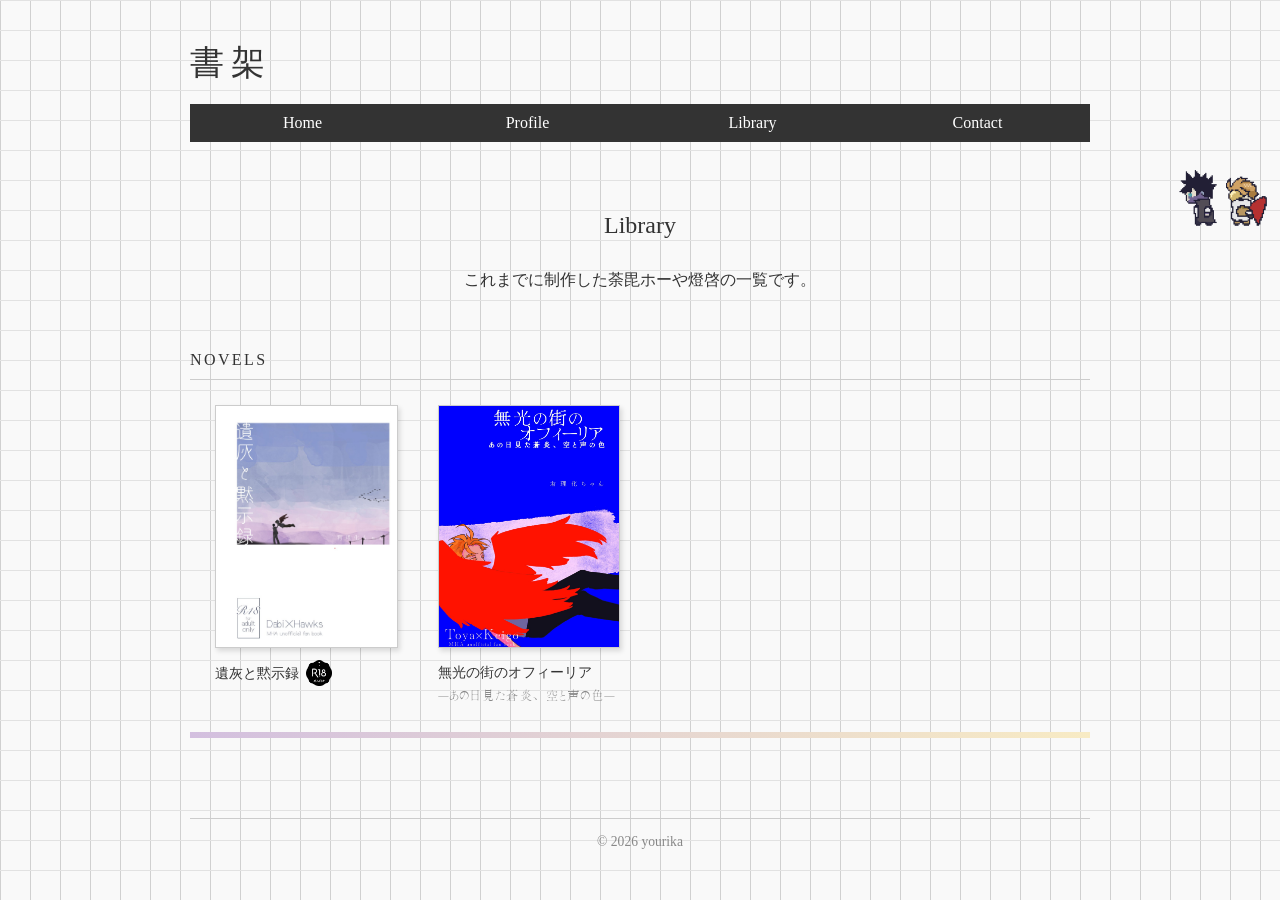
==== 9c7b/index.html @ 6c5d0ff1 "fix library 2026/11/19" ====
<!DOCTYPE html>
<html lang="ja">
<head>
  <meta charset="UTF-8">
  <meta name="viewport" content="width=device-width, initial-scale=1.0">
  <title>Library</title>
  <link rel="stylesheet" href="../css/style.css">
  <link rel="stylesheet" href="../css/bookshelf.css">
</head>

<body>
  <div id="bg"></div>

  <header>
    <h1>書架</h1>

    <nav>
      <a href="../index.html">Home</a>
      <a href="../profile.html">Profile</a>
      <details class="library-menu">
        <summary>Library</summary>
        <div class="submenu">
          <a href="index.html">沙羅双樹の花<span>荼毘ホー</span></a>
          <a href="#">すこしあかりて(閉鎖中)<span>常ホー、常闇夢</span></a>
          <a href="#">いづれの御時に(閉鎖中)<span>アイナナ</span></a>
        </div>
      </details>
      <a href="../contact.html">Contact</a>
    </nav>
  </header>

  <main>
    <section class="bookshelf">

      <h2>Library</h2>

      <p class="shelf-description">
        これまでに制作した荼毘ホーや燈啓の一覧です。
      </p>

      <!-- 小説 -->
      <div class="shelf-section">
        <h3>NOVELS</h3>

        <div class="books">

          <a href="ee8cd484-8de4-4bc2-9e30-f6a5c655dd7f/index.html" class="book-item">
            <div class="book-cover">
              <img src="image/Ashes/hyoushi_A.jpg" alt="作品A">
            </div>
            <p class="book-title book-title-r18">
              <span>遺灰と黙示録</span>
              <img src="../images/R18_icon.png" alt="R18">
            </p>
          </a>

          <a href="aa5b4af9-10dc-4928-ba1f-f54a5797db08/index.html" class="book-item">
            <div class="book-cover">
              <img src="image/Ophelia/hyoushi_B.jpg" alt="作品B">
            </div>
            <p class="book-title book-title-standard">無光の街のオフィーリア</p>
            <p class="book-subtitle">―あの日見た蒼炎、空と声の色―</p>
          </a>

        </div>
      </div>

    </section>
  </main>

  <img
    id="little-dabiho-walk"
    src="image/little-dabiho-walk.GIF"
    alt=""
    aria-hidden="true"
    style="position: absolute; left: 0; top: 0; width: 88px; max-width: 20vw; max-height: 16vh; object-fit: contain; z-index: 999; pointer-events: none; visibility: hidden;"
  >
  <script>
    const littleDabiho = document.getElementById("little-dabiho-walk");
    function placeLittleDabiho() {
      const bounds = littleDabiho.getBoundingClientRect();
      const maxLeft = Math.max(0, window.innerWidth - bounds.width);
      const maxTop = Math.max(0, window.innerHeight - bounds.height);
      littleDabiho.style.left = `${window.scrollX + Math.random() * maxLeft}px`;
      littleDabiho.style.top = `${window.scrollY + Math.random() * maxTop}px`;
      littleDabiho.style.visibility = "visible";
    }
    if (littleDabiho.complete) {
      placeLittleDabiho();
    } else {
      littleDabiho.addEventListener("load", placeLittleDabiho, { once: true });
    }
  </script>

  <footer>
    © 2026 yourika
  </footer>

  <script src="../js/common.js"></script>
</body>
</html>
---- css/style.css ----
* {
  box-sizing: border-box;
}

html.scrollbar-gutter-stable {
  scrollbar-gutter: stable;
}

@font-face {
  font-family: "タイムマシンわ号";
  src: url("../font/timemachine-wa.ttf") format("truetype");
  font-display: swap;
}

@font-face {
  font-family: "KazukiReiwa Regular";
  src: url("../font/KazukiReiwa - Regular.ttf") format("truetype");
  font-weight: 400;
  font-style: normal;
  font-display: swap;
}

@font-face {
  font-family: "KazukiReiwa Light";
  src: url("../font/KazukiReiwa - Light.ttf") format("truetype");
  font-weight: 300;
  font-style: normal;
  font-display: swap;
}

body {
  margin: 0;
  font-family:
    "Noto Serif JP",
    "Hiragino Mincho ProN",
    "Yu Mincho",
    serif;
  color: #333;
}

#bg {
  position: fixed;
  inset: 0;
  z-index: -1;
  background: #fff;
  background-image:
    linear-gradient(#e2e2e2 1px, transparent 1px),
    linear-gradient(90deg, #d0d0d0 1px, transparent 1px);
  background-size: 30px 30px;
  background-color: #f9f9f9;
}

header {
  width: min(900px, 90%);
  margin: 40px auto 0;
}

h1 {
  margin: 0;
  font-size: 34px;
  font-weight: normal;
  letter-spacing: 0.2em;
}

nav {
  margin-top: 18px;
  display: flex;
}

nav > a,
nav > details {
  flex: 1;
  min-width: 0;
}

nav a,
nav summary {
  display: block;
  text-align: center;
  padding: 10px 0;
  background: #333;
  color: #fff;
  text-decoration: none;
  cursor: pointer;
}

summary {
  list-style: none;
}

summary::-webkit-details-marker {
  display: none;
}

details.library-menu {
  position: relative;
}

.submenu {
  position: absolute;
  z-index: 10;
  width: 220px;
  max-width: 80vw;
}

.submenu a {
  display: block;
  background: #444;
  border-top: 1px solid #666;
  padding: 5px 12px;
  font-size: 0.85rem;
  text-align: left;
  white-space: normal;
  overflow-wrap: break-word;
}

.submenu span {
  display: block;
  font-size: 0.6rem;
  opacity: 0.8;
}

.submenu a:hover,
nav > a:hover,
summary:hover {
  background: #555;
}

main {
  width: min(900px, 90%);
  margin: 50px auto;
}

.hero {
  width: 100%;
  aspect-ratio: 3 / 1;
  background: url("../images/home-B.jpg") center/cover no-repeat;
}

section {
  margin-top: 70px;
}

h2 {
  margin: 0 0 25px;
  text-align: center;
  font-weight: normal;
  white-space: pre;
}

.section-content {
  width: fit-content;
  margin: 0 auto;
}

section p {
  line-height: 2;
}

.update {
  line-height: 2;
}

dl {
  display: grid;
  grid-template-columns: 65px 1fr;
  gap: 12px 20px;
  line-height: 1.8;
}

dt {
  color: #666;
  text-align: right;
  font-weight: 600;
}

dd {
  margin: 0;
}

.profile {
  display: flex;
  gap: 30px;
  align-items: center;
}

.icon {
  width: 200px;
  aspect-ratio: 1 / 1;
  border: 1px solid #bbb;
  background: #eee;
  flex-shrink: 0;
  overflow: hidden;
}

.icon img {
  display: block;
  width: 100%;
  height: 100%;
}

.book {
  width: 100%;
  margin: 30px auto;
}

.book-return {
  margin: 40px 0;
  text-align: center;
}

.btn-back-minimal {
  display: inline-block;
  padding: 8px 0;
  border: none;
  border-bottom: 1px solid #888;
  background: transparent;
  color: inherit;
  font: inherit;
  font-size: 1rem;
  letter-spacing: 0.1em;
  text-decoration: none;
  cursor: pointer;
  transition: 0.3s;
  gap: 0.5em;
}

.btn-back-minimal:hover {
  opacity: 0.5;
  transform: translateX(-4px);
}

.book h2:not(.book-title-kazuki):not(.book-subtitle) {
  font-family: "タイムマシンわ号", serif;
}

.book-title-standard {
  font-family: inherit;
}

.book-title-kazuki {
  font-family: "KazukiReiwa Regular", serif;
  margin-bottom: 0.5rem;
}

.book-subtitle {
  font-family: "KazukiReiwa Light", serif;
  font-weight: 300;
}

.bookshelf .book-subtitle {
  font-size: 0.7rem;
  color: #888;
  margin: 0;
}

.book .book-subtitle {
  font-size: 1.2rem;
}

.book-layout {
  display: flex;
  align-items: flex-start;
  gap: 30px;
}

.slider {
  display: grid;
  grid-template-columns: auto 300px auto;
  grid-template-rows: 400px auto;
  justify-content: start;
  align-items: center;
  column-gap: 15px;
  width: max-content;
  flex-shrink: 0;
}

.book-info {
  flex: 1;
  min-width: 0;
}

.book-info h3 {
  margin: 0 0 12px;
  font-size: 1.1rem;
  font-weight: 600;
}

.book-synopsis {
  margin: 0;
  font-size: 0.9rem;
  line-height: 2;
}

#quiz {
  margin: 2em 0 0 24px;
  font-size: 0.75rem;
}

.btn-seal {
  display: inline-block;
  padding: 0.45em 1.1em;
  border: 1px solid #292929;
  background: #292929;
  color: #f5f1e9;
  font: inherit;
  letter-spacing: 0.12em;
  cursor: pointer;
  transition: all 0.35s ease;
  vertical-align: middle;
}

#answer {
  width: 16em;
  padding: 0.4em 0.5em;
  border: 1px solid #888;
  font: inherit;
  vertical-align: middle;
}

.btn-seal:hover {
  background: transparent;
  color: #292929;
}

.btn-seal:focus-visible {
  outline: 2px solid #888;
  outline-offset: 4px;
}

#result {
  margin-left: 0;
}

.result-images {
  display: flex;
  flex-wrap: wrap;
  justify-content: flex-start;
  gap: 16px;
  width: 100%;
  max-width: 100%;
  margin: 24px 0;
}

.result-images img {
  display: block;
  width: 100%;
  height: auto;
  border: 1px solid #ccc;
  transition: transform 0.2s ease;
}

.result-image-button {
  position: relative;
  display: block;
  flex: 0 0 160px;
  width: 160px;
  overflow: hidden;
  padding: 0;
  border: 0;
  background: transparent;
  cursor: pointer;
}

.result-image-button:hover img,
.result-image-button:focus-visible img {
  transform: scale(0.95);
}

.result-image-button:focus:not(:focus-visible) {
  outline: none;
}

.result-image-button:focus-visible {
  outline: 2px solid #aaa;
  outline-offset: 3px;
}

body.modal-open {
  position: fixed;
  right: 0;
  left: 0;
  overflow: hidden;
}

.text-modal {
  width: min(760px, calc(100vw - 32px));
  max-width: 760px;
  max-height: calc(100vh - 40px);
  overflow-y: auto;
  overscroll-behavior: contain;
  margin: auto;
  padding: 20px;
  border: 1px solid #ccc;
  border-radius: 14px;
  background: #fff;
  color: #333;
  box-shadow: 0 12px 40px rgba(0, 0, 0, 0.25);
}

.text-modal::backdrop {
  background: rgba(0, 0, 0, 0.55);
}

.text-modal-header {
  display: flex;
  justify-content: center;
  margin-bottom: 12px;
  text-align: center;
}

.text-modal h3 {
  margin: 0;
  font-weight: 600;
}

.text-modal-footer {
  display: flex;
  justify-content: center;
  margin-top: 16px;
}

.modal-close {
  padding: 8px 16px;
  border: 0;
  background: transparent;
  color: #555;
  font-size: 0.9rem;
  cursor: pointer;
}

.modal-close:hover {
  background: transparent;
  color: #333;
}

.modal-close:focus-visible {
  outline: none;
  text-decoration: underline;
  text-decoration-color: #aaa;
}

.modal-text-content {
  width: 100%;
  height: min(65vh, 560px);
  padding: 1em 0;
  overflow-y: auto;
  overscroll-behavior: contain;
  white-space: pre-wrap;
  font-family: "Noto Serif JP", "Hiragino Mincho ProN", "Yu Mincho", serif;
  line-height: 1.8;
}

#modalText {
  display: none;
}

@media (min-width: 601px) {
  .text-modal {
    width: min(600px, calc(100vw - 32px));
    max-width: 600px;
    padding: 18px;
  }

  .modal-text-content {
    height: auto;
    max-height: min(60vh, 420px);
  }
}

/* 本の詳細ページ専用 */
.chapter-list ul {
  list-style: none;
  padding: 0;
  margin: 1.5rem 0;
}

.chapter-list li {
  font-size: 0.9rem;
  line-height: 2;
}

.chapter-list li::before {
  content: "§";
  display: inline-block;
  margin-right: 0.8em;
  color: #999;
  font-size: 0.9em;
}

.hyoushi {
  width: 100%;
  height: 400px;
  overflow: hidden;
}

.slide-track {
  display: flex;
  height: 100%;
  transition: transform 0.4s ease;
}

.slide {
  display: flex;
  width: 100%;
  height: 100%;
  flex: 0 0 100%;
  align-items: center;
  justify-content: center;
}

.slide img {
  max-width: 100%;
  max-height: 100%;
  width: auto;
  height: auto;
  object-fit: contain;
  border: 1px solid #ccc;
}

.arrow {
  border: none;
  background: none;
  font-size: 25px;
  cursor: pointer;
  color: #555;
}

.arrow:hover {
  color: #999;
}

.arrow:disabled {
  color: #ccc;
  cursor: default;
}

#pageNumber {
  grid-column: 2;
  grid-row: 2;
  width: 100%;
  text-align: center;
  font-size: 14px;
  color: #666;
  margin: 10px 0 0;
}

/* スマホ */
@media (max-width: 600px) {
  .book-layout {
    flex-direction: column;
    align-items: center;
    gap: 24px;
  }

  .book-info {
    width: 100%;
  }

  .slider {
    grid-template-columns: auto 65vw auto;
    grid-template-rows: 350px auto;
    justify-content: center;
    column-gap: 8px;
  }

  .hyoushi {
    height: 100%;
  }

  .arrow {
    font-size: 18px;
  }

  .result-images {
    max-width: 336px;
    justify-content: center;
    margin: 24px auto;
  }

}

.profile-text {
  line-height: 2;
}

.profile-text h3 {
  margin: 0 0 15px;
  font-size: 1.3rem;
  font-weight: normal;
}

.sns {
  display: flex;
  gap: 15px;
  margin-top: 10px;
}

.sns a {
  display: block;
}

.sns img {
  width: 25px;
  height: 25px;
  object-fit: contain;
  display: block;
}

footer {
  width: min(900px, 90%);
  margin: 80px auto 30px;
  font-size: 0.85em;
  color: #888;
  border-top: 1px solid #ccc;
  padding-top: 15px;
  text-align: center;
}

@media (max-width: 600px) {
  .profile {
    flex-direction: column;
    text-align: center;
  }
}

body.coming {
  margin: 0;
  min-height: 100vh;
  display: flex;
  justify-content: center;
  align-items: center;
  text-align: center;
  font-family: -apple-system, BlinkMacSystemFont, "Segoe UI",
    "Hiragino Sans", "Yu Gothic", sans-serif;
  background: linear-gradient(135deg, #0f172a, #1e293b);
  color: #f8fafc;
}

body.coming .container {
  padding: 2rem;
}

body.coming h1 {
  font-size: clamp(3rem, 8vw, 5rem);
  letter-spacing: 0.08em;
  margin-bottom: 1rem;
}

body.coming p {
  font-size: 1.1rem;
  color: #cbd5e1;
  margin-bottom: 2rem;
}

body.coming .line {
  width: 80px;
  height: 3px;
  margin: 0 auto;
  background: #38bdf8;
  border-radius: 999px;
}

body.coming footer {
  position: fixed;
  bottom: 20px;
  width: 100%;
  text-align: center;
  font-size: 0.9rem;
  color: #94a3b8;
}

.link-design-04 {
  display: inline-flex;
  align-items: center;
  gap: 9px;

  font-size: 16px;
  line-height: 1.8;
  text-decoration: none !important;

  transition: opacity 0.25s ease;
}

.link-design-04:link,
.link-design-04:visited {
  color: #2aa8ba;
}

.link-design-04:hover {
  color: #3bb9cb;
}

.link-design-04:active {
  color: gray;
}

.link-design-04__text {
  text-decoration: underline;
  text-decoration-color: #2aa8ba;
  text-decoration-thickness: 1px;
  text-underline-offset: 5px;
}

.link-design-04::after {
  content: "↗";

  display: inline-flex;
  align-items: center;
  justify-content: center;

  width: 17px;
  height: 17px;

  color: #2aa8ba;
  font-size: 12px;
  line-height: 1;

  border: 1px solid #2aa8ba;
  border-radius: 2px;
}

.link-design-04:hover {
  opacity: 0.65;
}

@media screen and (max-width: 600px) {
  .link-design-04 {
    font-size: 15px;
  }

  .link-design-04::after {
    width: 16px;
    height: 16px;

    font-size: 11px;
  }
}
---- css/bookshelf.css ----
/* =====================
   本棚
===================== */

.bookshelf {
  width: 100%;
}

.shelf-description {
  text-align: center;
  /* color: #777; */
  margin-bottom: 45px;
  line-height: 2;
}

/* 棚の区分 */
.shelf-section {
  margin-top: 55px;
}

.shelf-section h3 {
  font-size: 1rem;
  font-weight: normal;
  letter-spacing: 0.15em;
  border-bottom: 1px solid #ccc;
  padding-bottom: 10px;
  margin-bottom: 25px;
}

/* 本の並び */
.books {
  display: grid;
  grid-template-columns: repeat(4, 1fr);
  gap: 45px 40px;
  padding: 0 25px 25px;
  border-bottom: 6px solid transparent;
  border-image: linear-gradient(135deg, #c5afe9, #f8ebc4) 1;
  position: relative;
}

/* 本1冊 */
.book-item {
  display: block;
  color: #333;
  text-decoration: none;
  min-width: 0;
}

/* 表紙 */
.book-cover {
  width: 100%;
  aspect-ratio: 3 / 4;
  overflow: hidden;
  border: 1px solid #ccc;
  background: #eee;
  box-shadow: 2px 3px 5px #0002;
  transition:
    transform 0.2s ease,
    box-shadow 0.2s ease;
}

.book-cover img {
  display: block;
  width: 100%;
  height: 100%;
  object-fit: cover;
}

/* タイトル */
.book-title {
  font-size: 0.9rem;
  line-height: 1.7;
  margin: 12px 0 0;
}

.book-title-r18 {
  display: flex;
  align-items: center;
  gap: 0.5em;
}

.book-title-r18 img {
  width: 1.8em;
  height: 1.8em;
  flex: 0 0 auto;
  object-fit: contain;
}

/* ホバー */
.book-item:hover .book-cover {
  transform: translateY(-4px);
  box-shadow: 3px 6px 9px #0002;
}

/* スマホ */
@media (max-width: 600px) {

  .bookshelf {
    width: 100%;
  }

  .shelf-section {
    margin-top: 40px;
  }

  .books {
    grid-template-columns: repeat(2, 1fr);
    gap: 30px 25px;
    padding: 0 15px 20px;
  }

  .book-title {
    font-size: 0.85rem;
  }

}
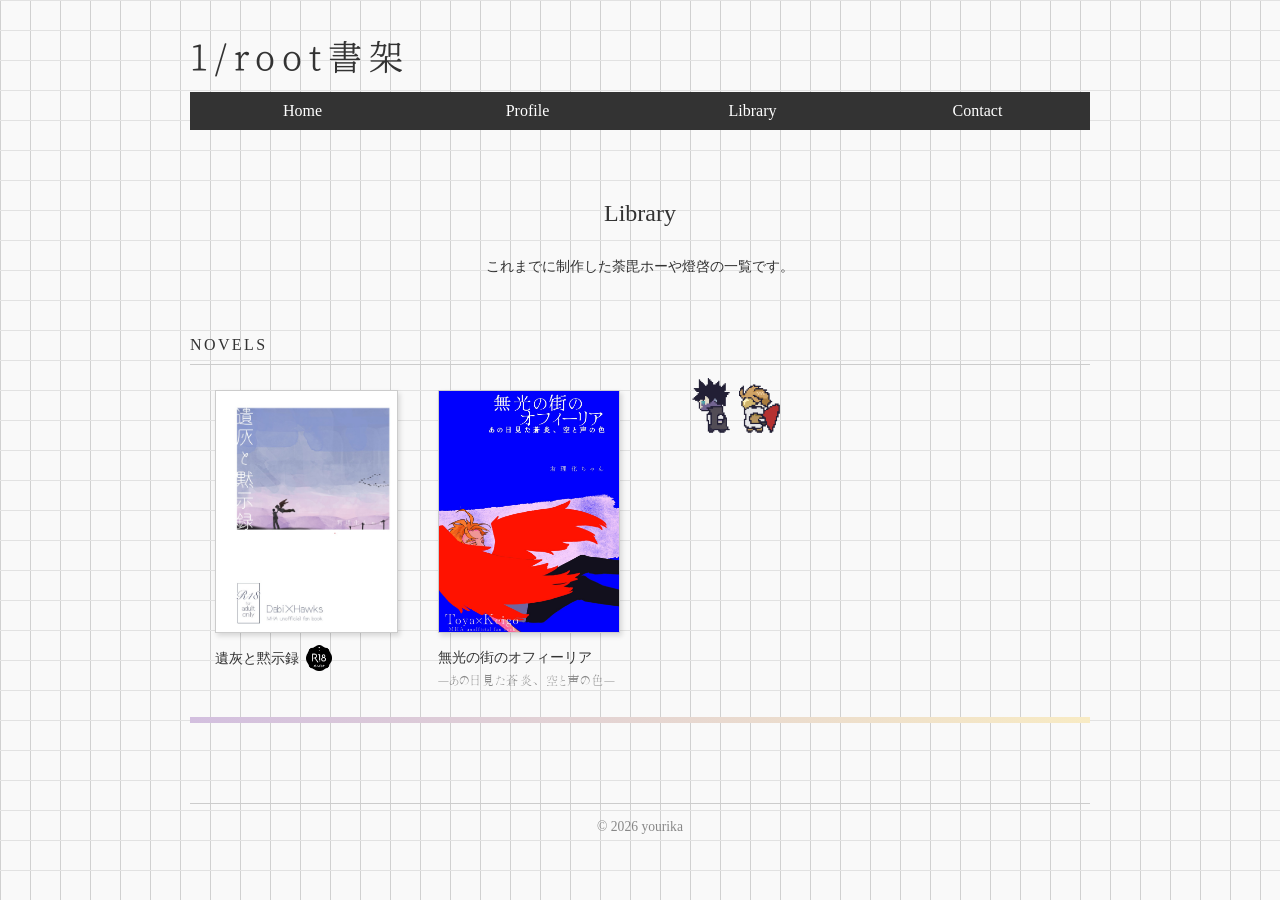
==== commit aa34c1a0: "fix library 2026/11/22" ====
--- a/9c7b/index.html
+++ b/9c7b/index.html
@@ -13,7 +13,7 @@
   <div id="bg"></div>
 
   <header>
-    <h1>書架</h1>
+    <h1>1/root書架</h1>
 
     <nav>
       <a href="../index.html">Home</a>
--- a/css/style.css
+++ b/css/style.css
@@ -9,6 +9,12 @@
 @font-face {
   font-family: "タイムマシンわ号";
   src: url("../font/timemachine-wa.ttf") format("truetype");
+  font-display: swap;
+}
+
+@font-face {
+  font-family: "アプリ明朝";
+  src: url("../font/アプリ明朝.otf") format("opentype");
   font-display: swap;
 }
 
@@ -57,6 +63,7 @@
 
 h1 {
   margin: 0;
+  font-family: "アプリ明朝", serif;
   font-size: 34px;
   font-weight: normal;
   letter-spacing: 0.2em;
@@ -155,6 +162,7 @@
 
 section p {
   line-height: 2;
+  font-size: 0.9rem;
 }
 
 .update {
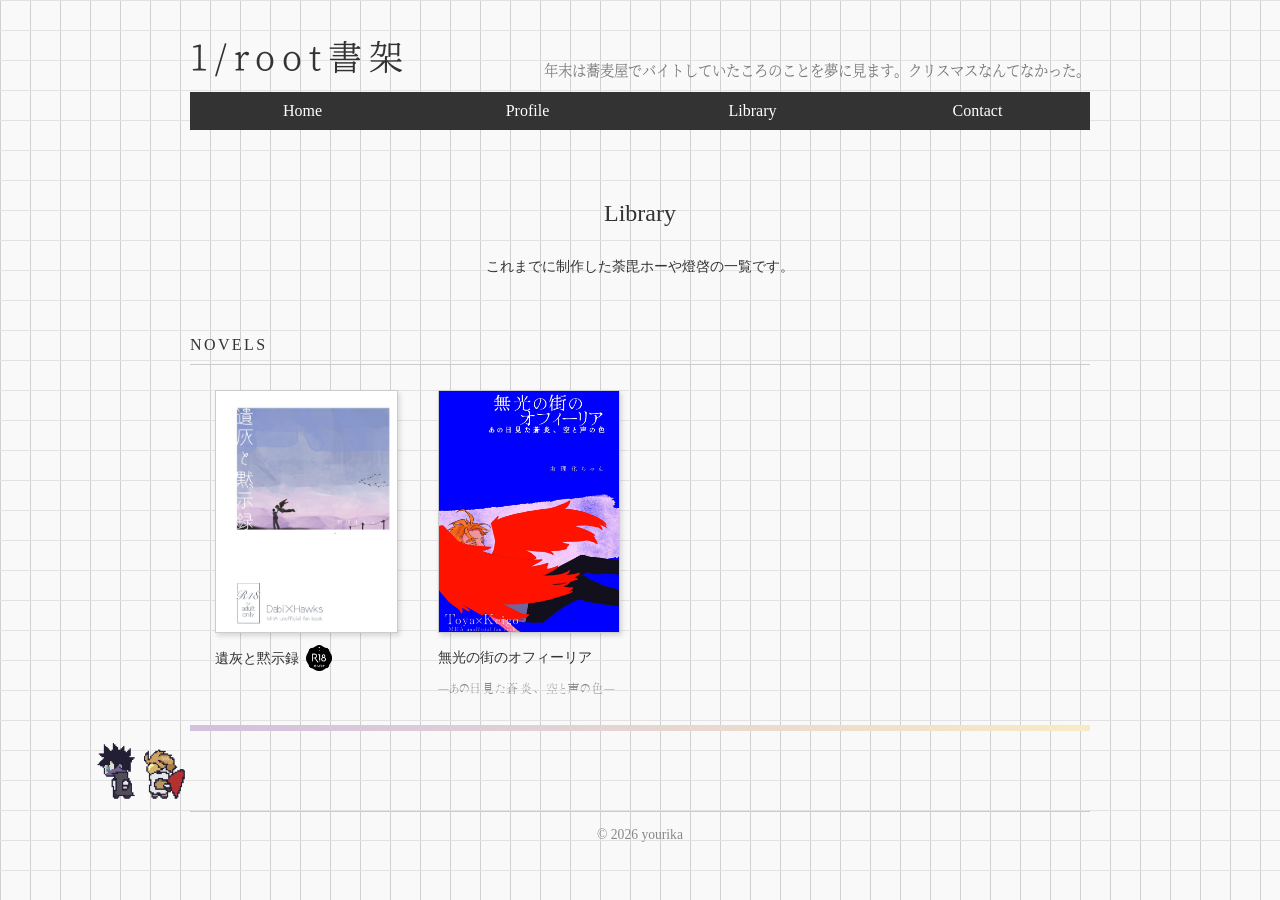
==== commit 37641328: "fix library 2026/11/22 4" ====
--- a/9c7b/index.html
+++ b/9c7b/index.html
@@ -22,7 +22,7 @@
         <summary>Library</summary>
         <div class="submenu">
           <a href="index.html">沙羅双樹の花<span>荼毘ホー</span></a>
-          <a href="#">すこしあかりて(閉鎖中)<span>常ホー、常闇夢</span></a>
+          <a href="../a1f3/index.html">すこしあかりて<span>常ホー、常闇夢</span></a>
           <a href="#">いづれの御時に(閉鎖中)<span>アイナナ</span></a>
         </div>
       </details>
@@ -31,7 +31,7 @@
   </header>
 
   <main>
-    <section class="bookshelf">
+    <section class="bookshelf bookshelf--dabiho">
 
       <h2>Library</h2>
 
@@ -47,7 +47,7 @@
 
           <a href="ee8cd484-8de4-4bc2-9e30-f6a5c655dd7f/index.html" class="book-item">
             <div class="book-cover">
-              <img src="image/Ashes/hyoushi_A.jpg" alt="作品A">
+              <img src="image/Ashes/hyoushi.jpg" alt="作品A">
             </div>
             <p class="book-title book-title-r18">
               <span>遺灰と黙示録</span>
@@ -57,7 +57,7 @@
 
           <a href="aa5b4af9-10dc-4928-ba1f-f54a5797db08/index.html" class="book-item">
             <div class="book-cover">
-              <img src="image/Ophelia/hyoushi_B.jpg" alt="作品B">
+              <img src="image/Ophelia/hyoushi.jpg" alt="作品B">
             </div>
             <p class="book-title book-title-standard">無光の街のオフィーリア</p>
             <p class="book-subtitle">―あの日見た蒼炎、空と声の色―</p>
--- a/css/style.css
+++ b/css/style.css
@@ -15,6 +15,18 @@
 @font-face {
   font-family: "アプリ明朝";
   src: url("../font/アプリ明朝.otf") format("opentype");
+  font-display: swap;
+}
+
+@font-face {
+  font-family: "赤薔薇シンデレラ";
+  src: url("../font/akabara-cinderella.ttf") format("truetype");
+  font-display: swap;
+}
+
+@font-face {
+  font-family: "なごみ極細ゴシック";
+  src: url("../font/NagomiGokubosoGothic-ExtraLight.otf") format("truetype");
   font-display: swap;
 }
 
@@ -57,8 +69,24 @@
 }
 
 header {
+  position: relative;
   width: min(900px, 90%);
   margin: 40px auto 0;
+}
+
+.header-title-row {
+  display: flex;
+  align-items: flex-end;
+  gap: 20px;
+}
+
+.header-month {
+  margin: 0 0 -14px auto;
+  font-family: "アプリ明朝", serif;
+  font-size: 0.9rem;
+  line-height: 34px;
+  white-space: nowrap;
+  color: #777;
 }
 
 h1 {
@@ -67,6 +95,7 @@
   font-size: 34px;
   font-weight: normal;
   letter-spacing: 0.2em;
+  line-height: 34px;
 }
 
 nav {
@@ -140,8 +169,71 @@
 
 .hero {
   width: 100%;
+}
+
+.hero-image {
+  position: relative;
+  width: 100%;
   aspect-ratio: 3 / 1;
   background: url("../images/home-B.jpg") center/cover no-repeat;
+}
+
+.hero-secret-trigger {
+  position: absolute;
+  top: 20.4%;
+  left: 64.2%;
+  width: clamp(24px, 4%, 44px);
+  height: clamp(24px, 8%, 44px);
+  padding: 0;
+  transform: translate(-50%, -50%);
+  border: 0;
+  outline: none;
+  background: transparent;
+  cursor: default;
+}
+
+body.keyboard-navigation .hero-secret-trigger:focus-visible {
+  outline: 2px solid #2aa8ba;
+  outline-offset: 2px;
+}
+
+.hero-quote {
+  position: relative;
+  width: fit-content;
+  max-width: min(500px, 60%);
+  margin: -30px -21px 0 auto;
+  padding: 2.2em 1.8em 1.3em 2.8em;
+  color: #333;
+  background-color: #e5f1f299;
+  font-size: 0.85rem;
+}
+
+.hero-quote::before {
+  display: inline-block;
+  position: absolute;
+  top: 0.6em;
+  left: 1.1em;
+  width: 1.5em;
+  height: 1.5em;
+  background-image: url("data:image/svg+xml,%3Csvg xmlns='http://www.w3.org/2000/svg' viewBox='0 0 24 24'%3E%3Cpath d='M4.58341 17.3211C3.55316 16.2274 3 15 3 13.0103C3 9.51086 5.45651 6.37366 9.03059 4.82318L9.92328 6.20079C6.58804 8.00539 5.93618 10.346 5.67564 11.822C6.21263 11.5443 6.91558 11.4466 7.60471 11.5105C9.40908 11.6778 10.8312 13.159 10.8312 15C10.8312 16.933 9.26416 18.5 7.33116 18.5C6.2581 18.5 5.23196 18.0095 4.58341 17.3211ZM14.5834 17.3211C13.5532 16.2274 13 15 13 13.0103C13 9.51086 15.4565 6.37366 19.0306 4.82318L19.9233 6.20079C16.588 8.00539 15.9362 10.346 15.6756 11.822C16.2126 11.5443 16.9156 11.4466 17.6047 11.5105C19.4091 11.6778 20.8312 13.159 20.8312 15C20.8312 16.933 19.2642 18.5 17.3312 18.5C16.2581 18.5 15.232 18.0095 14.5834 17.3211Z' fill='%232aa8ba'%3E%3C/path%3E%3C/svg%3E");
+  background-repeat: no-repeat;
+  content: "";
+}
+
+.hero-quote p {
+  margin-top: 0;
+  font-family: "アプリ明朝", serif;
+  font-size: 1.1em;
+  line-height: 1.8;
+  white-space: pre-line;
+}
+
+.hero-quote cite {
+  display: block;
+  color: #737373;
+  font-size: 0.7em;
+  font-style: normal;
+  text-align: right;
 }
 
 section {
@@ -163,6 +255,44 @@
 section p {
   line-height: 2;
   font-size: 0.9rem;
+}
+
+.not-found {
+  text-align: center;
+}
+
+.not-found-code {
+  margin: 0;
+  font-family: "赤薔薇シンデレラ", serif;
+  font-size: clamp(4rem, 12vw, 7rem);
+  line-height: 1;
+  letter-spacing: 0.08em;
+  color: #aaa;
+}
+
+.not-found-code + span {
+  font-family: "赤薔薇シンデレラ", serif;
+  font-size: clamp(1.3rem, 4vw, 2rem);
+  color: #aaa;
+  /* padding-top: 0; */
+}
+
+.not-found h2 {
+  margin: 24px 0 10px;
+  font-size: 1.2rem;
+}
+
+.not-found-home {
+  display: inline-block;
+  margin-top: 20px;
+  padding: 10px 24px;
+  background: #333;
+  color: #fff;
+  text-decoration: none;
+}
+
+.not-found-home:hover {
+  background: #555;
 }
 
 .update {
@@ -205,99 +335,6 @@
   display: block;
   width: 100%;
   height: 100%;
-}
-
-.book {
-  width: 100%;
-  margin: 30px auto;
-}
-
-.book-return {
-  margin: 40px 0;
-  text-align: center;
-}
-
-.btn-back-minimal {
-  display: inline-block;
-  padding: 8px 0;
-  border: none;
-  border-bottom: 1px solid #888;
-  background: transparent;
-  color: inherit;
-  font: inherit;
-  font-size: 1rem;
-  letter-spacing: 0.1em;
-  text-decoration: none;
-  cursor: pointer;
-  transition: 0.3s;
-  gap: 0.5em;
-}
-
-.btn-back-minimal:hover {
-  opacity: 0.5;
-  transform: translateX(-4px);
-}
-
-.book h2:not(.book-title-kazuki):not(.book-subtitle) {
-  font-family: "タイムマシンわ号", serif;
-}
-
-.book-title-standard {
-  font-family: inherit;
-}
-
-.book-title-kazuki {
-  font-family: "KazukiReiwa Regular", serif;
-  margin-bottom: 0.5rem;
-}
-
-.book-subtitle {
-  font-family: "KazukiReiwa Light", serif;
-  font-weight: 300;
-}
-
-.bookshelf .book-subtitle {
-  font-size: 0.7rem;
-  color: #888;
-  margin: 0;
-}
-
-.book .book-subtitle {
-  font-size: 1.2rem;
-}
-
-.book-layout {
-  display: flex;
-  align-items: flex-start;
-  gap: 30px;
-}
-
-.slider {
-  display: grid;
-  grid-template-columns: auto 300px auto;
-  grid-template-rows: 400px auto;
-  justify-content: start;
-  align-items: center;
-  column-gap: 15px;
-  width: max-content;
-  flex-shrink: 0;
-}
-
-.book-info {
-  flex: 1;
-  min-width: 0;
-}
-
-.book-info h3 {
-  margin: 0 0 12px;
-  font-size: 1.1rem;
-  font-weight: 600;
-}
-
-.book-synopsis {
-  margin: 0;
-  font-size: 0.9rem;
-  line-height: 2;
 }
 
 #quiz {
@@ -322,8 +359,14 @@
   width: 16em;
   padding: 0.4em 0.5em;
   border: 1px solid #888;
+  background: #f9f9f980;
+  border-radius: 1px;
   font: inherit;
   vertical-align: middle;
+}
+
+#answer:focus {
+  outline: 1.5px solid #2aa8ba;
 }
 
 .btn-seal:hover {
@@ -355,7 +398,10 @@
   width: 100%;
   height: auto;
   border: 1px solid #ccc;
-  transition: transform 0.2s ease;
+  box-shadow: 2px 3px 5px #0001;
+  transition:
+    transform 0.2s ease,
+    box-shadow 0.2s ease;
 }
 
 .result-image-button {
@@ -372,7 +418,8 @@
 
 .result-image-button:hover img,
 .result-image-button:focus-visible img {
-  transform: scale(0.95);
+  transform: translateY(-4px);
+  box-shadow: 3px 6px 9px #0001;
 }
 
 .result-image-button:focus:not(:focus-visible) {
@@ -406,6 +453,46 @@
   box-shadow: 0 12px 40px rgba(0, 0, 0, 0.25);
 }
 
+.text-modal,
+.modal-text-content {
+  scrollbar-width: none;
+}
+
+.text-modal::-webkit-scrollbar,
+.modal-text-content::-webkit-scrollbar {
+  display: none;
+}
+
+.modal-scrollbar-indicator {
+  position: fixed;
+  z-index: 1;
+  width: 8px;
+  opacity: 0;
+  pointer-events: none;
+  transition: opacity 0.2s ease;
+}
+
+.modal-scrollbar-indicator.is-visible {
+  opacity: 1;
+  pointer-events: auto;
+}
+
+.modal-scrollbar-thumb {
+  position: absolute;
+  top: 0;
+  right: 2px;
+  left: 2px;
+  min-height: 24px;
+  border-radius: 4px;
+  background: #999;
+  cursor: grab;
+  touch-action: none;
+}
+
+.modal-scrollbar-thumb:active {
+  cursor: grabbing;
+}
+
 .text-modal::backdrop {
   background: rgba(0, 0, 0, 0.55);
 }
@@ -417,9 +504,17 @@
   text-align: center;
 }
 
+#secretModal .text-modal-header {
+  margin-bottom: 4px;
+}
+
 .text-modal h3 {
   margin: 0;
   font-weight: 600;
+}
+
+.text-modal h3 del {
+  text-decoration-style: double;
 }
 
 .text-modal-footer {
@@ -450,7 +545,8 @@
 
 .modal-text-content {
   width: 100%;
-  height: min(65vh, 560px);
+  height: auto;
+  max-height: min(65vh, 560px);
   padding: 1em 0;
   overflow-y: auto;
   overscroll-behavior: contain;
@@ -459,6 +555,48 @@
   line-height: 1.8;
 }
 
+.secret-info-group {
+  margin-top: 1.5em;
+}
+
+.secret-info-group + .secret-info-group {
+  padding-top: 0.75em;
+  border-top: 1px solid #ddd;
+}
+
+.secret-info-group h4 {
+  margin: 0 0 0.6em;
+  color: inherit;
+  font-size: 1.3rem;
+  font-weight: 600;
+  letter-spacing: 0.08em;
+}
+
+#secretModalContent {
+  padding-top: 0;
+}
+
+.secret-info-intro {
+  margin: 0 0 1.5em;
+  text-align: center;
+}
+
+.secret-info-list {
+  display: block;
+  margin: 0;
+  line-height: 1.7;
+}
+
+.secret-info-list dt {
+  color: inherit;
+  text-align: left;
+  font-weight: 600;
+}
+
+.secret-info-list dd {
+  margin: 0 0 1em 1em;
+}
+
 #modalText {
   display: none;
 }
@@ -476,110 +614,33 @@
   }
 }
 
-/* 本の詳細ページ専用 */
-.chapter-list ul {
+.favorite-list ul {
   list-style: none;
   padding: 0;
   margin: 1.5rem 0;
 }
 
-.chapter-list li {
+.favorite-list li {
   font-size: 0.9rem;
   line-height: 2;
 }
 
-.chapter-list li::before {
-  content: "§";
-  display: inline-block;
+.favorite-list li::before {
+  content: "❤";
   margin-right: 0.8em;
-  color: #999;
+  color: #3bb9cb;
   font-size: 0.9em;
 }
 
-.hyoushi {
-  width: 100%;
-  height: 400px;
-  overflow: hidden;
-}
-
-.slide-track {
-  display: flex;
-  height: 100%;
-  transition: transform 0.4s ease;
-}
-
-.slide {
-  display: flex;
-  width: 100%;
-  height: 100%;
-  flex: 0 0 100%;
-  align-items: center;
-  justify-content: center;
-}
-
-.slide img {
-  max-width: 100%;
-  max-height: 100%;
-  width: auto;
-  height: auto;
-  object-fit: contain;
-  border: 1px solid #ccc;
-}
-
-.arrow {
-  border: none;
-  background: none;
-  font-size: 25px;
-  cursor: pointer;
-  color: #555;
-}
-
-.arrow:hover {
-  color: #999;
-}
-
-.arrow:disabled {
-  color: #ccc;
-  cursor: default;
-}
-
-#pageNumber {
-  grid-column: 2;
-  grid-row: 2;
-  width: 100%;
-  text-align: center;
-  font-size: 14px;
-  color: #666;
-  margin: 10px 0 0;
+/* iPadとか */
+@media (max-width: 900px){
+  .header-month {
+    display: none;
+  }
 }
 
 /* スマホ */
 @media (max-width: 600px) {
-  .book-layout {
-    flex-direction: column;
-    align-items: center;
-    gap: 24px;
-  }
-
-  .book-info {
-    width: 100%;
-  }
-
-  .slider {
-    grid-template-columns: auto 65vw auto;
-    grid-template-rows: 350px auto;
-    justify-content: center;
-    column-gap: 8px;
-  }
-
-  .hyoushi {
-    height: 100%;
-  }
-
-  .arrow {
-    font-size: 18px;
-  }
-
   .result-images {
     max-width: 336px;
     justify-content: center;
@@ -613,6 +674,21 @@
   height: 25px;
   object-fit: contain;
   display: block;
+}
+
+.internal-link a {
+  display: inline;
+  padding: 2px 7px;
+  margin-left: 2px;
+  color: #2aa8ba;
+  text-decoration: none;
+  transition: all .2s ease;
+}
+
+.internal-link a:hover {
+  color: #3bb9cb;
+  text-decoration: underline;
+  text-underline-offset: 3px;
 }
 
 footer {
@@ -626,6 +702,20 @@
 }
 
 @media (max-width: 600px) {
+  .hero-image {
+    aspect-ratio: 2 / 1;
+  }
+
+  .hero-secret-trigger {
+    left: 71.3%;
+  }
+
+  .hero-quote {
+    margin-right: -10px;
+    max-width: 78%;
+    font-size: 0.7rem;
+  }
+
   .profile {
     flex-direction: column;
     text-align: center;
--- a/css/bookshelf.css
+++ b/css/bookshelf.css
@@ -35,8 +35,15 @@
   gap: 45px 40px;
   padding: 0 25px 25px;
   border-bottom: 6px solid transparent;
+  position: relative;
+}
+
+.bookshelf--dabiho .books {
   border-image: linear-gradient(135deg, #c5afe9, #f8ebc4) 1;
-  position: relative;
+}
+
+.bookshelf--tokoho .books {
+  border-image: linear-gradient(135deg, #191416, #b94b50) 1;
 }
 
 /* 本1冊 */
@@ -67,11 +74,63 @@
   object-fit: cover;
 }
 
+.book-cover.no-image {
+  display: grid;
+  place-items: center;
+  border: none;
+  background-color: #dddddd95;
+  color: #888;
+  font-size: 1.2rem;
+  letter-spacing: 0.12em;
+  font-family:'Gill Sans', 'Gill Sans MT', Calibri, 'Trebuchet MS', sans-serif;
+  text-align: center;
+}
+
+.book-cover.no-image::before {
+  content: "No Image";
+}
+
+.book-cover.no-image img {
+  display: none;
+}
+
 /* タイトル */
-.book-title {
+.bookshelf .book-title {
   font-size: 0.9rem;
   line-height: 1.7;
   margin: 12px 0 0;
+}
+
+.bookshelf .book-title {
+  margin-bottom: 0.5rem;
+  font-family: inherit;
+}
+
+.book-title--kazuki {
+  font-family: "KazukiReiwa Regular", serif;
+}
+
+.book-title--chogokubo {
+  font-family: "なごみ極細ゴシック", sans-serif;
+}
+
+.book-title--timemachine {
+  font-family: "タイムマシンわ号", serif;
+}
+
+.book-subtitle {
+  font-family: "KazukiReiwa Light", serif;
+  font-weight: 300;
+}
+
+.bookshelf .book-subtitle {
+  font-size: 0.7rem;
+  color: #888;
+  margin: 0;
+}
+
+.book .book-subtitle {
+  font-size: 1.2rem;
 }
 
 .book-title-r18 {
@@ -88,9 +147,179 @@
 }
 
 /* ホバー */
-.book-item:hover .book-cover {
+.book-item:hover .book-cover,
+.book-item:focus-visible .book-cover {
   transform: translateY(-4px);
   box-shadow: 3px 6px 9px #0002;
+}
+
+/* 詳細ページ */
+.book {
+  width: 100%;
+  margin: 30px auto;
+}
+
+.book-return {
+  margin: 40px 0;
+  text-align: center;
+}
+
+.btn-back-minimal {
+  display: inline-block;
+  padding: 8px 0;
+  border: none;
+  border-bottom: 1px solid #888;
+  background: transparent;
+  color: inherit;
+  font: inherit;
+  font-size: 1rem;
+  letter-spacing: 0.1em;
+  text-decoration: none;
+  cursor: pointer;
+  transition: 0.3s;
+  gap: 0.5em;
+}
+
+.btn-back-minimal:hover {
+  opacity: 0.5;
+  transform: translateX(-4px);
+}
+
+.book h2:not(.book-title):not(.book-subtitle) {
+  font-family: "タイムマシンわ号", serif;
+}
+
+.book-layout {
+  display: flex;
+  align-items: flex-start;
+  gap: 30px;
+}
+
+.slider {
+  display: grid;
+  grid-template-columns: auto 300px auto;
+  grid-template-rows: 400px auto;
+  justify-content: start;
+  align-items: center;
+  column-gap: 15px;
+  width: max-content;
+  flex-shrink: 0;
+}
+
+.book-info {
+  flex: 1;
+  min-width: 0;
+}
+
+.book-info h3 {
+  margin: 0 0 12px;
+  font-size: 1.1rem;
+  font-weight: 600;
+}
+
+.book-synopsis {
+  margin: 0;
+  font-size: 0.9rem;
+  line-height: 2;
+}
+
+.chapter-list ul {
+  list-style: none;
+  padding: 0;
+  margin: 1.5rem 0;
+}
+
+.chapter-list li {
+  font-size: 0.9rem;
+  line-height: 2;
+}
+
+.chapter-list li::before {
+  content: "§";
+  display: inline-block;
+  margin-right: 0.8em;
+  color: #999;
+  font-size: 0.9em;
+}
+
+.hyoushi {
+  width: 100%;
+  height: 400px;
+  overflow: hidden;
+}
+
+.slide-track {
+  display: flex;
+  height: 100%;
+  transition: transform 0.4s ease;
+}
+
+.slide-track.no-image {
+  position: relative;
+  display: block;
+  background-color: #dddddd95;
+}
+
+.slide-track.no-image::before {
+  content: "No Image";
+  position: absolute;
+  inset: 0;
+  display: grid;
+  place-items: center;
+  color: #888;
+  font-family: "Gill Sans", "Gill Sans MT", Calibri, "Trebuchet MS", sans-serif;
+  font-size: 1.2rem;
+  letter-spacing: 0.12em;
+  white-space: nowrap;
+}
+
+.slide-track.no-image .slide {
+  display: none;
+}
+
+.slide {
+  display: flex;
+  width: 100%;
+  height: 100%;
+  flex: 0 0 100%;
+  align-items: center;
+  justify-content: center;
+}
+
+.slide img {
+  max-width: 100%;
+  max-height: 100%;
+  width: auto;
+  height: auto;
+  object-fit: contain;
+  border: 1px solid #ccc;
+}
+
+.arrow {
+  border: none;
+  background: none;
+  font-size: 25px;
+  cursor: pointer;
+  color: #555;
+}
+
+.arrow:hover {
+  color: #999;
+}
+
+.arrow:disabled {
+  color: #ccc;
+  cursor: default;
+}
+
+#pageNumber {
+  grid-column: 2;
+  grid-row: 2;
+  width: 100%;
+  text-align: center;
+  font-size: 14px;
+  color: #666;
+  margin: 10px 0 0;
 }
 
 /* スマホ */
@@ -114,4 +343,29 @@
     font-size: 0.85rem;
   }
 
-}
+  .book-layout {
+    flex-direction: column;
+    align-items: center;
+    gap: 24px;
+  }
+
+  .book-info {
+    width: 100%;
+  }
+
+  .slider {
+    grid-template-columns: auto 65vw auto;
+    grid-template-rows: 350px auto;
+    justify-content: center;
+    column-gap: 8px;
+  }
+
+  .hyoushi {
+    height: 100%;
+  }
+
+  .arrow {
+    font-size: 18px;
+  }
+
+}
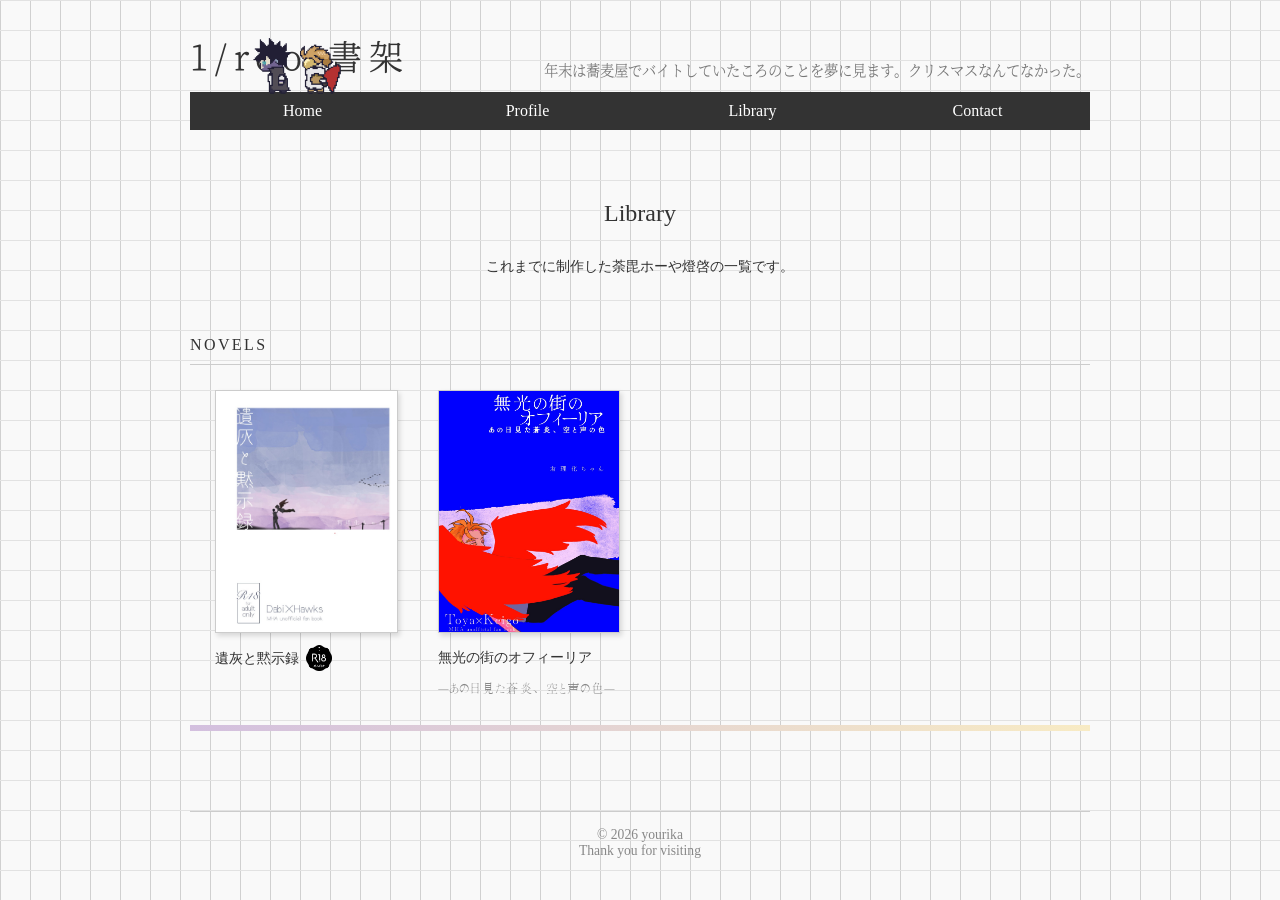
==== commit 66ff3fae: "fix library 2026/11/23" ====
--- a/9c7b/index.html
+++ b/9c7b/index.html
@@ -94,7 +94,7 @@
   </script>
 
   <footer>
-    © 2026 yourika
+    © 2026 yourika<br><a href="../404.html?from=hidden" class="hidden-elements">Thank you for visiting</a>
   </footer>
 
   <script src="../js/common.js"></script>
--- a/css/style.css
+++ b/css/style.css
@@ -192,9 +192,9 @@
   cursor: default;
 }
 
-body.keyboard-navigation .hero-secret-trigger:focus-visible {
-  outline: 2px solid #2aa8ba;
-  outline-offset: 2px;
+body.keyboard-navigation .hero-secret-trigger:focus,
+.hero-secret-trigger:focus-visible {
+  outline: none;
 }
 
 .hero-quote {
@@ -691,6 +691,48 @@
   text-underline-offset: 3px;
 }
 
+.external-link {
+  color: #2aa8ba;
+  display: inline-flex;
+  align-items: center;
+  gap: 9px;
+
+  font-size: 16px;
+  line-height: 1.8;
+  text-decoration: none !important;
+
+  transition: opacity 0.25s ease;
+}
+
+.external-link__text {
+  text-decoration: underline;
+  text-decoration-color: #2aa8ba;
+  text-decoration-thickness: 1px;
+  text-underline-offset: 5px;
+}
+
+.external-link::after {
+  content: "↗";
+
+  display: inline-flex;
+  align-items: center;
+  justify-content: center;
+
+  width: 17px;
+  height: 17px;
+
+  color: #2aa8ba;
+  font-size: 12px;
+  line-height: 1;
+
+  border: 1px solid #2aa8ba;
+  border-radius: 2px;
+}
+
+.external-link:hover {
+  opacity: 0.65;
+}
+
 footer {
   width: min(900px, 90%);
   margin: 80px auto 30px;
@@ -699,6 +741,16 @@
   border-top: 1px solid #ccc;
   padding-top: 15px;
   text-align: center;
+}
+
+.hidden-elements {
+  color: inherit;
+  text-decoration: none;
+  outline: none;
+  background: none;
+  border: none;
+  box-shadow: none;
+  -webkit-tap-highlight-color: transparent;
 }
 
 @media (max-width: 600px) {
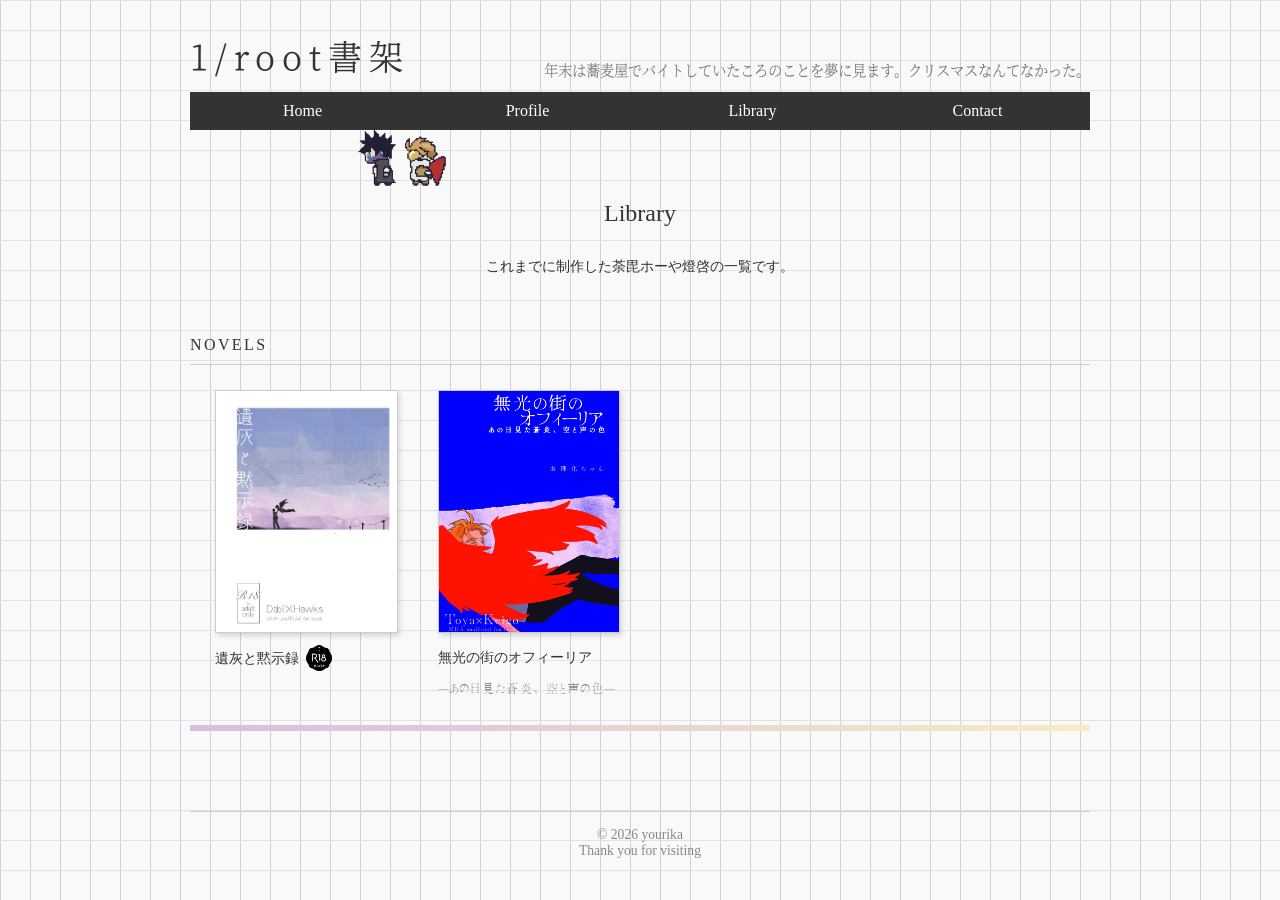
==== commit 9850d287: "fix library 2026/11/23 2" ====
--- a/9c7b/index.html
+++ b/9c7b/index.html
@@ -70,26 +70,27 @@
   </main>
 
   <img
-    id="little-dabiho-walk"
+    id="page-gif"
+    data-bubble-group="9c7b"
     src="image/little-dabiho-walk.GIF"
     alt=""
     aria-hidden="true"
     style="position: absolute; left: 0; top: 0; width: 88px; max-width: 20vw; max-height: 16vh; object-fit: contain; z-index: 999; pointer-events: none; visibility: hidden;"
   >
   <script>
-    const littleDabiho = document.getElementById("little-dabiho-walk");
-    function placeLittleDabiho() {
-      const bounds = littleDabiho.getBoundingClientRect();
+    const pageGif = document.getElementById("page-gif");
+    function placePageGif() {
+      const bounds = pageGif.getBoundingClientRect();
       const maxLeft = Math.max(0, window.innerWidth - bounds.width);
       const maxTop = Math.max(0, window.innerHeight - bounds.height);
-      littleDabiho.style.left = `${window.scrollX + Math.random() * maxLeft}px`;
-      littleDabiho.style.top = `${window.scrollY + Math.random() * maxTop}px`;
-      littleDabiho.style.visibility = "visible";
+      pageGif.style.left = `${window.scrollX + Math.random() * maxLeft}px`;
+      pageGif.style.top = `${window.scrollY + Math.random() * maxTop}px`;
+      pageGif.style.visibility = "visible";
     }
-    if (littleDabiho.complete) {
-      placeLittleDabiho();
+    if (pageGif.complete) {
+      placePageGif();
     } else {
-      littleDabiho.addEventListener("load", placeLittleDabiho, { once: true });
+      pageGif.addEventListener("load", placePageGif, { once: true });
     }
   </script>
 
--- a/css/style.css
+++ b/css/style.css
@@ -27,6 +27,12 @@
 @font-face {
   font-family: "なごみ極細ゴシック";
   src: url("../font/NagomiGokubosoGothic-ExtraLight.otf") format("truetype");
+  font-display: swap;
+}
+
+@font-face {
+  font-family: "ワープロ明朝";
+  src: url("../font/wapuro-mincho.otf") format("truetype");
   font-display: swap;
 }
 
@@ -874,6 +880,52 @@
   opacity: 0.65;
 }
 
+.gif-bubble {
+  font-family: "ワープロ明朝", serif;
+  position: absolute;
+  z-index: 1000;
+  max-width: 80vw;
+  padding: 6px 12px;
+  /* border: 1px solid #333; */
+  /* border-radius: 12px; */
+  background: #fff176;
+  /* box-shadow: 0 2px 6px rgb(0 0 0 / 15%); */
+  color: #164653;
+  font-size: 14px;
+  line-height: 1.4;
+  white-space: nowrap;
+  pointer-events: none;
+  transform: translate(-50%, -100%);
+}
+
+.gif-bubble::after {
+  content: "";
+
+  position: absolute;
+  top: calc(100% - 1px);
+  left: 50%;
+  transform: translateX(-50%);
+
+  width: 7px;
+  height: 7px;
+  border-top: 7px solid #fff176;
+  border-right: 7px solid #fff176;
+  /* filter: drop-shadow(0 2px 2px rgb(0 0 0 / 15%)); */
+}
+
+.gif-bubble.is-below {
+  transform: translateX(-50%);
+}
+
+.gif-bubble.is-below::after {
+  top: auto;
+  bottom: calc(100% - 1px);
+  border-top: 0;
+  border-right: 0;
+  border-bottom: 7px solid #fff176;
+  border-left: 7px solid #fff176;
+}
+
 @media screen and (max-width: 600px) {
   .link-design-04 {
     font-size: 15px;
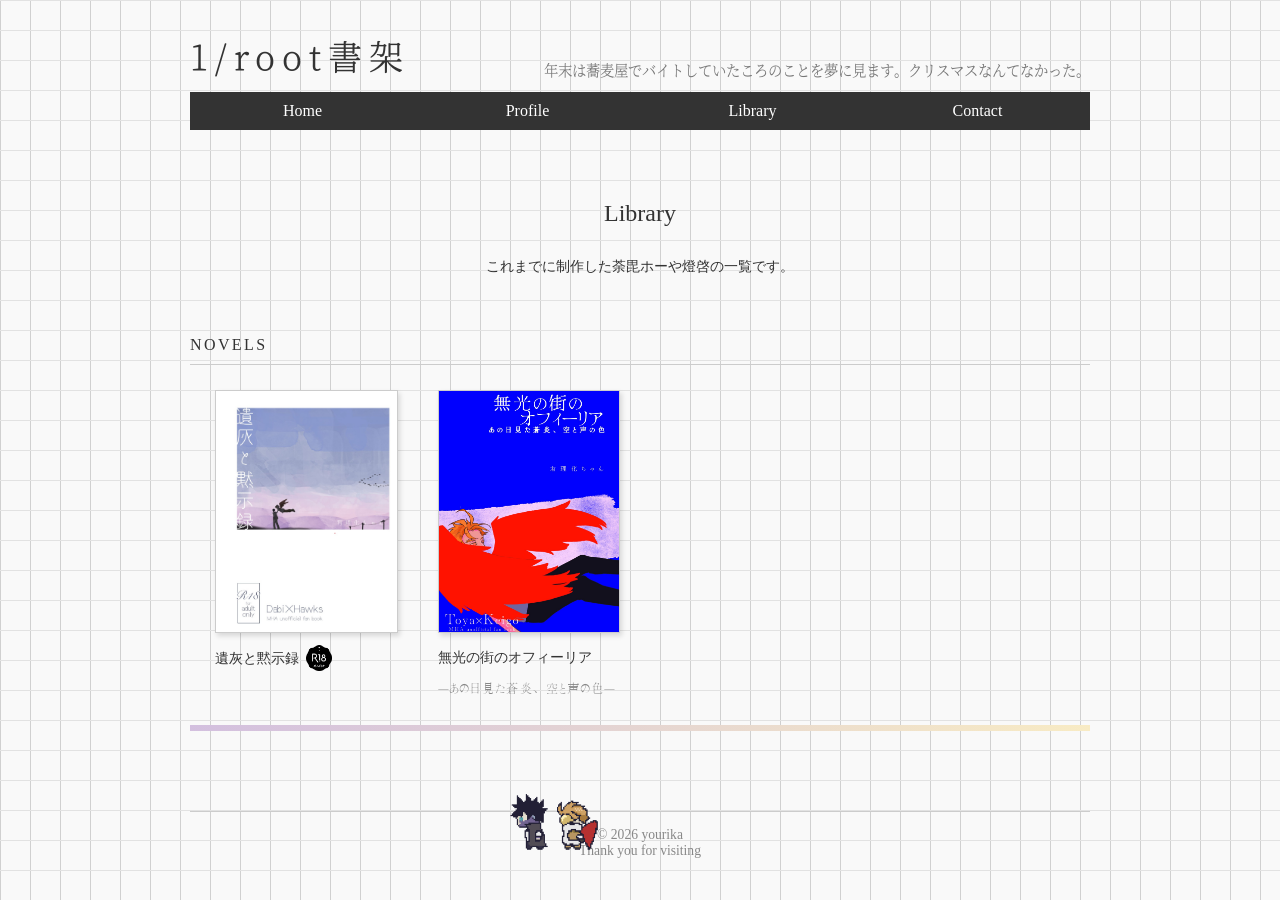
==== commit b9b21a6f: "fix library 2026/11/23 4（jsまで）" ====
--- a/9c7b/index.html
+++ b/9c7b/index.html
@@ -51,7 +51,7 @@
             </div>
             <p class="book-title book-title-r18">
               <span>遺灰と黙示録</span>
-              <img src="../images/R18_icon.png" alt="R18">
+              <img src="../image/R18_icon.png" alt="R18">
             </p>
           </a>
 
--- a/css/style.css
+++ b/css/style.css
@@ -181,7 +181,7 @@
   position: relative;
   width: 100%;
   aspect-ratio: 3 / 1;
-  background: url("../images/home-B.jpg") center/cover no-repeat;
+  background: url("../image/home-B.jpg") center/cover no-repeat;
 }
 
 .hero-secret-trigger {
@@ -903,7 +903,7 @@
 
   position: absolute;
   top: calc(100% - 1px);
-  left: 50%;
+  left: var(--tail-x, 50%);
   transform: translateX(-50%);
 
   width: 7px;
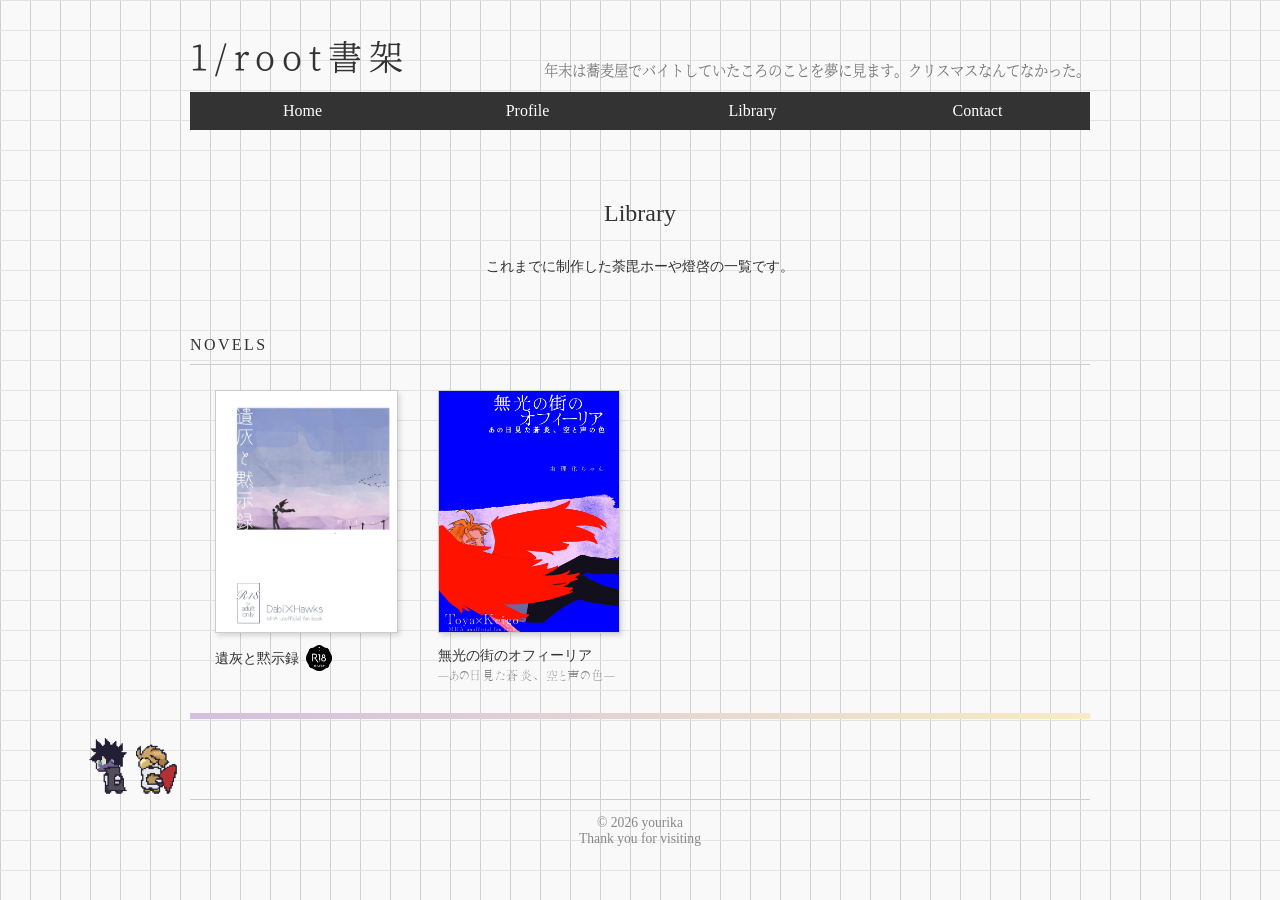
==== commit 2d6f3a57: "fix library 2026/11/23 5" ====
--- a/9c7b/index.html
+++ b/9c7b/index.html
@@ -4,7 +4,7 @@
 <head>
   <meta charset="UTF-8">
   <meta name="viewport" content="width=device-width, initial-scale=1.0">
-  <title>Library</title>
+  <title>Library / 沙羅双樹の花</title>
   <link rel="stylesheet" href="../css/style.css">
   <link rel="stylesheet" href="../css/bookshelf.css">
 </head>
@@ -59,7 +59,7 @@
             <div class="book-cover">
               <img src="image/Ophelia/hyoushi.jpg" alt="作品B">
             </div>
-            <p class="book-title book-title-standard">無光の街のオフィーリア</p>
+            <p class="book-title">無光の街のオフィーリア</p>
             <p class="book-subtitle">―あの日見た蒼炎、空と声の色―</p>
           </a>
 
--- a/css/style.css
+++ b/css/style.css
@@ -280,7 +280,6 @@
   font-family: "赤薔薇シンデレラ", serif;
   font-size: clamp(1.3rem, 4vw, 2rem);
   color: #aaa;
-  /* padding-top: 0; */
 }
 
 .not-found h2 {
@@ -780,116 +779,13 @@
   }
 }
 
-body.coming {
-  margin: 0;
-  min-height: 100vh;
-  display: flex;
-  justify-content: center;
-  align-items: center;
-  text-align: center;
-  font-family: -apple-system, BlinkMacSystemFont, "Segoe UI",
-    "Hiragino Sans", "Yu Gothic", sans-serif;
-  background: linear-gradient(135deg, #0f172a, #1e293b);
-  color: #f8fafc;
-}
-
-body.coming .container {
-  padding: 2rem;
-}
-
-body.coming h1 {
-  font-size: clamp(3rem, 8vw, 5rem);
-  letter-spacing: 0.08em;
-  margin-bottom: 1rem;
-}
-
-body.coming p {
-  font-size: 1.1rem;
-  color: #cbd5e1;
-  margin-bottom: 2rem;
-}
-
-body.coming .line {
-  width: 80px;
-  height: 3px;
-  margin: 0 auto;
-  background: #38bdf8;
-  border-radius: 999px;
-}
-
-body.coming footer {
-  position: fixed;
-  bottom: 20px;
-  width: 100%;
-  text-align: center;
-  font-size: 0.9rem;
-  color: #94a3b8;
-}
-
-.link-design-04 {
-  display: inline-flex;
-  align-items: center;
-  gap: 9px;
-
-  font-size: 16px;
-  line-height: 1.8;
-  text-decoration: none !important;
-
-  transition: opacity 0.25s ease;
-}
-
-.link-design-04:link,
-.link-design-04:visited {
-  color: #2aa8ba;
-}
-
-.link-design-04:hover {
-  color: #3bb9cb;
-}
-
-.link-design-04:active {
-  color: gray;
-}
-
-.link-design-04__text {
-  text-decoration: underline;
-  text-decoration-color: #2aa8ba;
-  text-decoration-thickness: 1px;
-  text-underline-offset: 5px;
-}
-
-.link-design-04::after {
-  content: "↗";
-
-  display: inline-flex;
-  align-items: center;
-  justify-content: center;
-
-  width: 17px;
-  height: 17px;
-
-  color: #2aa8ba;
-  font-size: 12px;
-  line-height: 1;
-
-  border: 1px solid #2aa8ba;
-  border-radius: 2px;
-}
-
-.link-design-04:hover {
-  opacity: 0.65;
-}
-
 .gif-bubble {
   font-family: "ワープロ明朝", serif;
   position: absolute;
   z-index: 1000;
   max-width: 80vw;
   padding: 6px 12px;
-  /* border: 1px solid #333; */
-  /* border-radius: 12px; */
   background: #fff176;
-  /* box-shadow: 0 2px 6px rgb(0 0 0 / 15%); */
   color: #164653;
   font-size: 14px;
   line-height: 1.4;
@@ -910,7 +806,6 @@
   height: 7px;
   border-top: 7px solid #fff176;
   border-right: 7px solid #fff176;
-  /* filter: drop-shadow(0 2px 2px rgb(0 0 0 / 15%)); */
 }
 
 .gif-bubble.is-below {
@@ -925,16 +820,3 @@
   border-bottom: 7px solid #fff176;
   border-left: 7px solid #fff176;
 }
-
-@media screen and (max-width: 600px) {
-  .link-design-04 {
-    font-size: 15px;
-  }
-
-  .link-design-04::after {
-    width: 16px;
-    height: 16px;
-
-    font-size: 11px;
-  }
-}
--- a/css/bookshelf.css
+++ b/css/bookshelf.css
@@ -1,4 +1,3 @@
-
 /* =====================
    本棚
 ===================== */
@@ -9,7 +8,6 @@
 
 .shelf-description {
   text-align: center;
-  /* color: #777; */
   margin-bottom: 45px;
   line-height: 2;
 }
@@ -97,12 +95,8 @@
 /* タイトル */
 .bookshelf .book-title {
   font-size: 0.9rem;
-  line-height: 1.7;
+  line-height: 1.4;
   margin: 12px 0 0;
-}
-
-.bookshelf .book-title {
-  margin-bottom: 0.5rem;
   font-family: inherit;
 }
 
@@ -127,6 +121,13 @@
   font-size: 0.7rem;
   color: #888;
   margin: 0;
+}
+
+.book-info .book-title,
+.book-info .book-subtitle {
+  margin-top: 0;
+  margin-bottom: 0;
+  line-height: 1.4;
 }
 
 .book .book-subtitle {
@@ -177,16 +178,11 @@
   text-decoration: none;
   cursor: pointer;
   transition: 0.3s;
-  gap: 0.5em;
 }
 
 .btn-back-minimal:hover {
   opacity: 0.5;
   transform: translateX(-4px);
-}
-
-.book h2:not(.book-title):not(.book-subtitle) {
-  font-family: "タイムマシンわ号", serif;
 }
 
 .book-layout {
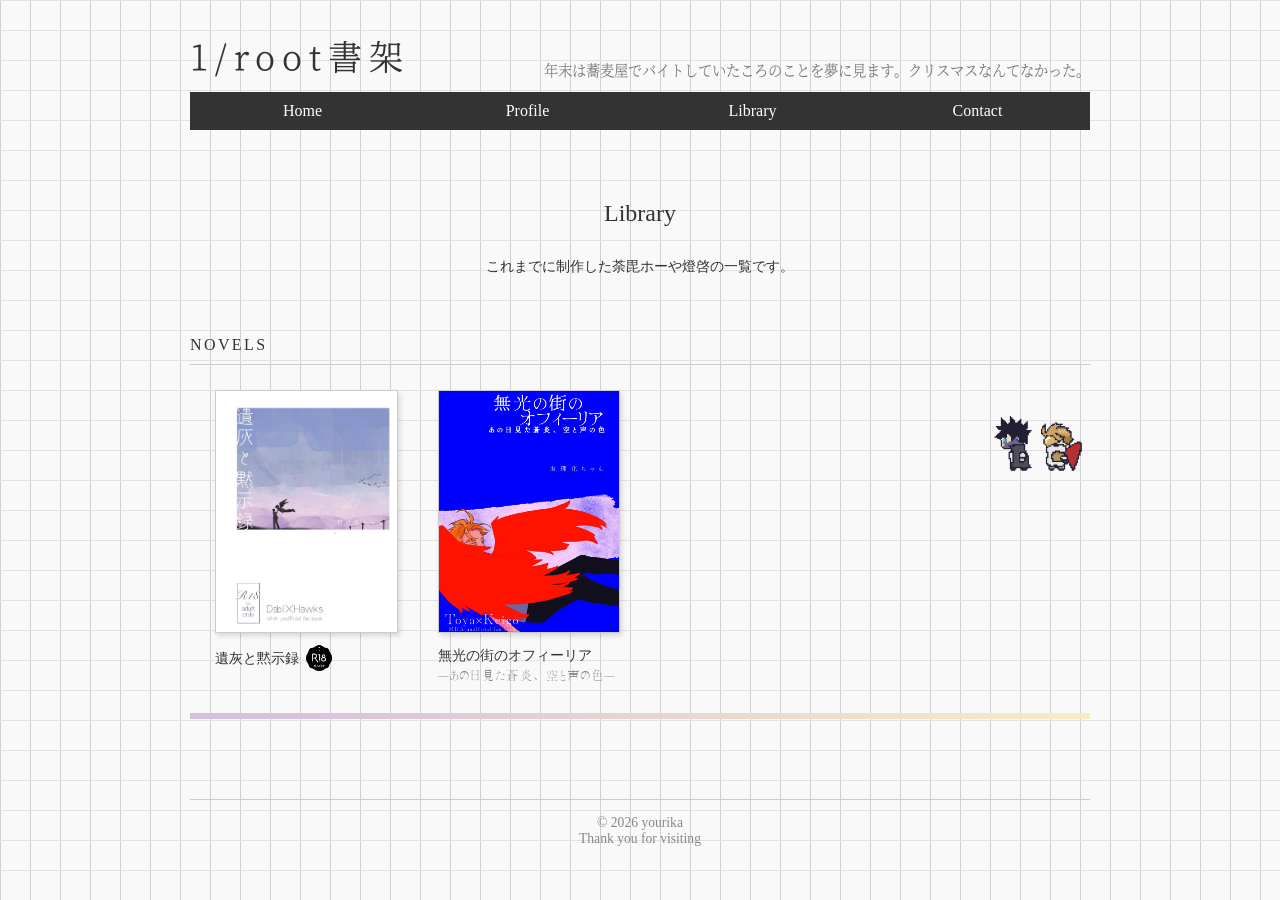
==== commit c3989be4: "fix library 2026/11/28" ====
--- a/9c7b/index.html
+++ b/9c7b/index.html
@@ -4,6 +4,7 @@
 <head>
   <meta charset="UTF-8">
   <meta name="viewport" content="width=device-width, initial-scale=1.0">
+  <meta name="robots" content="noindex,noarchive,nofollow,noimageindex">
   <title>Library / 沙羅双樹の花</title>
   <link rel="stylesheet" href="../css/style.css">
   <link rel="stylesheet" href="../css/bookshelf.css">
@@ -75,29 +76,12 @@
     src="image/little-dabiho-walk.GIF"
     alt=""
     aria-hidden="true"
-    style="position: absolute; left: 0; top: 0; width: 88px; max-width: 20vw; max-height: 16vh; object-fit: contain; z-index: 999; pointer-events: none; visibility: hidden;"
   >
-  <script>
-    const pageGif = document.getElementById("page-gif");
-    function placePageGif() {
-      const bounds = pageGif.getBoundingClientRect();
-      const maxLeft = Math.max(0, window.innerWidth - bounds.width);
-      const maxTop = Math.max(0, window.innerHeight - bounds.height);
-      pageGif.style.left = `${window.scrollX + Math.random() * maxLeft}px`;
-      pageGif.style.top = `${window.scrollY + Math.random() * maxTop}px`;
-      pageGif.style.visibility = "visible";
-    }
-    if (pageGif.complete) {
-      placePageGif();
-    } else {
-      pageGif.addEventListener("load", placePageGif, { once: true });
-    }
-  </script>
-
   <footer>
     © 2026 yourika<br><a href="../404.html?from=hidden" class="hidden-elements">Thank you for visiting</a>
   </footer>
 
+  <script src="../js/bookshelf.js"></script>
   <script src="../js/common.js"></script>
 </body>
 </html>
--- a/css/style.css
+++ b/css/style.css
@@ -340,100 +340,6 @@
   display: block;
   width: 100%;
   height: 100%;
-}
-
-#quiz {
-  margin: 2em 0 0 24px;
-  font-size: 0.75rem;
-}
-
-.btn-seal {
-  display: inline-block;
-  padding: 0.45em 1.1em;
-  border: 1px solid #292929;
-  background: #292929;
-  color: #f5f1e9;
-  font: inherit;
-  letter-spacing: 0.12em;
-  cursor: pointer;
-  transition: all 0.35s ease;
-  vertical-align: middle;
-}
-
-#answer {
-  width: 16em;
-  padding: 0.4em 0.5em;
-  border: 1px solid #888;
-  background: #f9f9f980;
-  border-radius: 1px;
-  font: inherit;
-  vertical-align: middle;
-}
-
-#answer:focus {
-  outline: 1.5px solid #2aa8ba;
-}
-
-.btn-seal:hover {
-  background: transparent;
-  color: #292929;
-}
-
-.btn-seal:focus-visible {
-  outline: 2px solid #888;
-  outline-offset: 4px;
-}
-
-#result {
-  margin-left: 0;
-}
-
-.result-images {
-  display: flex;
-  flex-wrap: wrap;
-  justify-content: flex-start;
-  gap: 16px;
-  width: 100%;
-  max-width: 100%;
-  margin: 24px 0;
-}
-
-.result-images img {
-  display: block;
-  width: 100%;
-  height: auto;
-  border: 1px solid #ccc;
-  box-shadow: 2px 3px 5px #0001;
-  transition:
-    transform 0.2s ease,
-    box-shadow 0.2s ease;
-}
-
-.result-image-button {
-  position: relative;
-  display: block;
-  flex: 0 0 160px;
-  width: 160px;
-  overflow: hidden;
-  padding: 0;
-  border: 0;
-  background: transparent;
-  cursor: pointer;
-}
-
-.result-image-button:hover img,
-.result-image-button:focus-visible img {
-  transform: translateY(-4px);
-  box-shadow: 3px 6px 9px #0001;
-}
-
-.result-image-button:focus:not(:focus-visible) {
-  outline: none;
-}
-
-.result-image-button:focus-visible {
-  outline: 2px solid #aaa;
-  outline-offset: 3px;
 }
 
 body.modal-open {
@@ -646,12 +552,6 @@
 
 /* スマホ */
 @media (max-width: 600px) {
-  .result-images {
-    max-width: 336px;
-    justify-content: center;
-    margin: 24px auto;
-  }
-
 }
 
 .profile-text {
--- a/css/bookshelf.css
+++ b/css/bookshelf.css
@@ -155,6 +155,19 @@
 }
 
 /* 詳細ページ */
+#page-gif {
+  position: absolute;
+  left: 0;
+  top: 0;
+  width: 88px;
+  max-width: 20vw;
+  max-height: 16vh;
+  object-fit: contain;
+  z-index: 999;
+  pointer-events: none;
+  visibility: hidden;
+}
+
 .book {
   width: 100%;
   margin: 30px auto;
@@ -308,6 +321,115 @@
   cursor: default;
 }
 
+.book-unlock {
+  margin: 2em 0 0 24px;
+  font-size: 0.75rem;
+  transition: opacity 0.4s ease;
+}
+
+.book-unlock.hide {
+  opacity: 0;
+}
+
+.book-unlock-answer {
+  width: 16em;
+  padding: 0.4em 0.5em;
+  border: 1px solid #888;
+  background: #f9f9f980;
+  border-radius: 1px;
+  font: inherit;
+  vertical-align: middle;
+}
+
+.book-unlock-answer:focus {
+  outline: 1.5px solid #2aa8ba;
+}
+
+.book-unlock-hint.show {
+  color: #777;
+}
+
+.book-unlock-submit {
+  display: inline-block;
+  padding: 0.45em 1.1em;
+  border: 1px solid #292929;
+  background: #292929;
+  color: #f5f1e9;
+  font: inherit;
+  letter-spacing: 0.12em;
+  cursor: pointer;
+  transition: all 0.35s ease;
+  vertical-align: middle;
+}
+
+.book-unlock-submit:hover {
+  background: transparent;
+  color: #292929;
+}
+
+.book-unlock-submit:focus-visible {
+  outline: 2px solid #888;
+  outline-offset: 4px;
+}
+
+.book-unlock-result {
+  margin-left: 0;
+  opacity: 0;
+  transition: opacity 0.4s ease;
+}
+
+.book-unlock-result.show {
+  opacity: 1;
+}
+
+.book-result-images {
+  display: flex;
+  flex-wrap: wrap;
+  justify-content: flex-start;
+  gap: 16px;
+  width: 100%;
+  max-width: 100%;
+  margin: 24px 0;
+}
+
+.book-result-images img {
+  display: block;
+  width: 100%;
+  height: auto;
+  border: 1px solid #ccc;
+  box-shadow: 2px 3px 5px #0001;
+  transition:
+    transform 0.2s ease,
+    box-shadow 0.2s ease;
+}
+
+.book-result-image {
+  position: relative;
+  display: block;
+  flex: 0 0 160px;
+  width: 160px;
+  overflow: hidden;
+  padding: 0;
+  border: 0;
+  background: transparent;
+  cursor: pointer;
+}
+
+.book-result-image:hover img,
+.book-result-image:focus-visible img {
+  transform: translateY(-4px);
+  box-shadow: 3px 6px 9px #0001;
+}
+
+.book-result-image:focus:not(:focus-visible) {
+  outline: none;
+}
+
+.book-result-image:focus-visible {
+  outline: 2px solid #aaa;
+  outline-offset: 3px;
+}
+
 #pageNumber {
   grid-column: 2;
   grid-row: 2;
@@ -364,4 +486,10 @@
     font-size: 18px;
   }
 
-}
+  .book-result-images {
+    max-width: 336px;
+    justify-content: center;
+    margin: 24px auto;
+  }
+
+}
